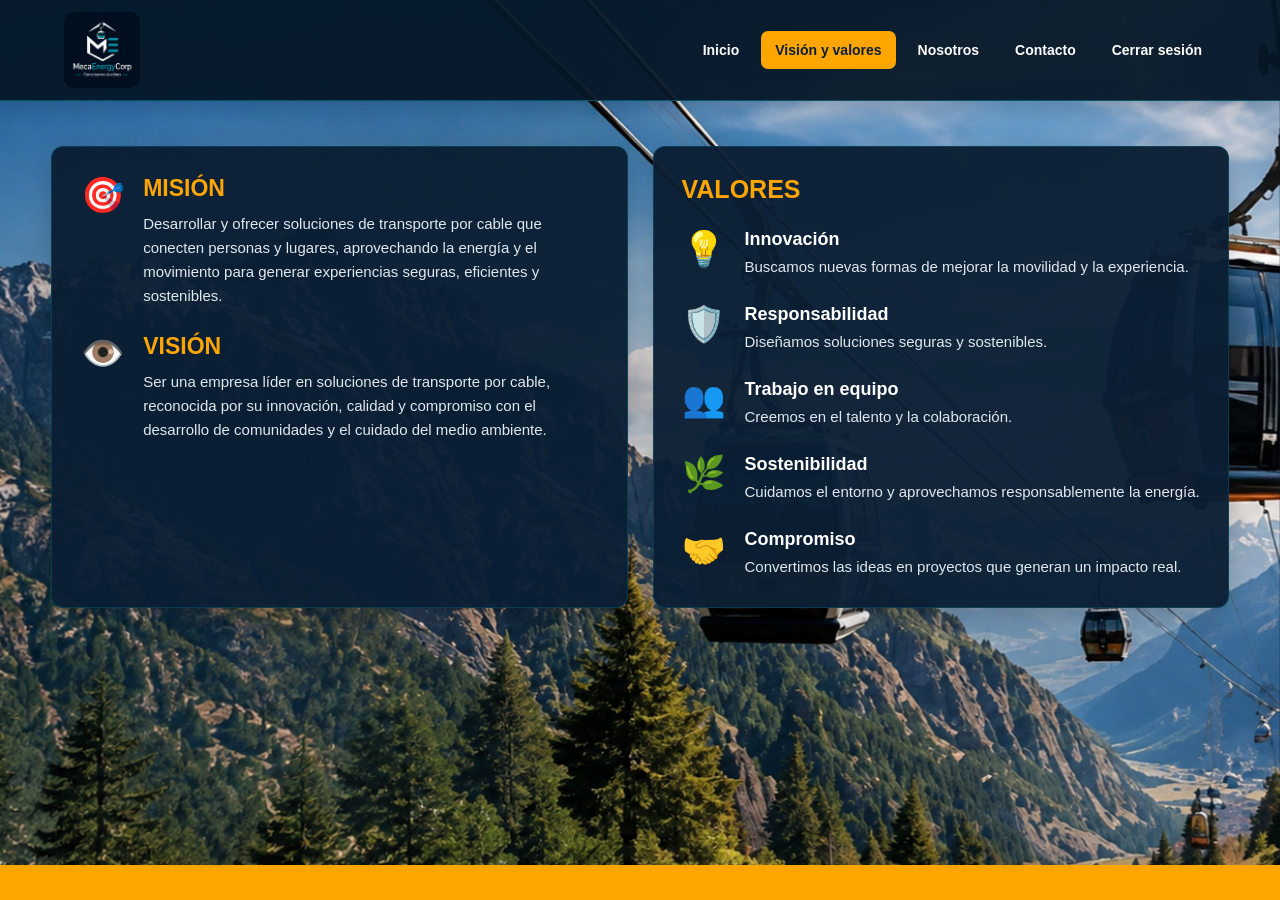
==== index3.html @ 9ee958cf "editor de clase activo para la barra de navegacion" ====
<!DOCTYPE html>
<html lang="en">

<head>
    <meta charset="UTF-8">
    <meta name="viewport" content="width=device-width, initial-scale=1.0">
    <title>Document</title>
    <link rel="stylesheet" href="estilo3.css">
</head>

<body>
    <img src="img/Góndolas sobre el valle alpino.png" class="fondo" alt="fondo">
    <nav class="barra-navegacion">

        <a href="#inicio" class="marca" aria-label="Ir al inicio">
            <img src="img/MecaEnergyCorp_ Conectamos destinos.png" alt="Logo de MecaEnergyCorp" id="logo">
        </a>

        <div class="enlaces">
            <a href="inicio.html" >Inicio</a>
            <a href="index3.html" class="activo">Visión y valores</a>
            <a href="">Nosotros</a>
            <a href="">Contacto</a>
            <a href="index.html" id="cerrarSesion">Cerrar sesión</a>
        </div>

    </nav>

    <div class="caja">
        <div class="caja-hijo1">
            <div class="bloque-info">
        <div class="icono-info">🎯</div>
        <div>
            <h2>MISIÓN</h2>
            <p>
                Desarrollar y ofrecer soluciones de transporte
                por cable que conecten personas y lugares,
                aprovechando la energía y el movimiento para
                generar experiencias seguras, eficientes y sostenibles.
            </p>
        </div>
    </div>

    <div class="bloque-info">
        <div class="icono-info">👁️</div>
        <div>
            <h2>VISIÓN</h2>
            <p>
                Ser una empresa líder en soluciones de transporte
                por cable, reconocida por su innovación, calidad
                y compromiso con el desarrollo de comunidades
                y el cuidado del medio ambiente.
            </p>
        </div>
    </div>
        </div>


        <div class="caja-hijo2">
             <h2 class="titulo-valores">VALORES</h2>

    <div class="bloque-info">
        <div class="icono-info">💡</div>
        <div>
            <h3>Innovación</h3>
            <p>Buscamos nuevas formas de mejorar la movilidad y la experiencia.</p>
        </div>
    </div>

    <div class="bloque-info">
        <div class="icono-info">🛡️</div>
        <div>
            <h3>Responsabilidad</h3>
            <p>Diseñamos soluciones seguras y sostenibles.</p>
        </div>
    </div>

    <div class="bloque-info">
        <div class="icono-info">👥</div>
        <div>
            <h3>Trabajo en equipo</h3>
            <p>Creemos en el talento y la colaboración.</p>
        </div>
    </div>

    <div class="bloque-info">
        <div class="icono-info">🌿</div>
        <div>
            <h3>Sostenibilidad</h3>
            <p>Cuidamos el entorno y aprovechamos responsablemente la energía.</p>
        </div>
    </div>

    <div class="bloque-info">
        <div class="icono-info">🤝</div>
        <div>
            <h3>Compromiso</h3>
            <p>Convertimos las ideas en proyectos que generan un impacto real.</p>
        </div>
    </div>
        </div>
    </div>



    <div class="caja-naranja"></div>
</body>

</html>
---- estilo3.css ----
.fondo {
    position: fixed;
    top: 0;
    left: 0;
    width: 100%;
    height: 100%;
    object-fit: cover;
    z-index: -1;
}

/* =========================================
   MECAENERGYCORP
   PÁGINA PRINCIPAL
========================================= */

/* COLORES Y AJUSTES GENERALES */

:root {
    --azul-oscuro: #061727;
    --azul-profundo: #0b1f33;
    --turquesa: #0093ab;
    --blanco: #ffffff;
    --gris-claro: #dce5ed;
}

* {
    margin: 0;
    padding: 0;
    box-sizing: border-box;
}

html {
    scroll-behavior: smooth;
}

body {
    min-height: 100vh;
    font-family: Arial, Helvetica, sans-serif;
    background:
        radial-gradient(ellipse at 75% 45%,
            #123650 0%,
            var(--azul-profundo) 45%,
            var(--azul-oscuro) 100%);
    color: var(--blanco);
    overflow-x: hidden;
}

img {
    display: block;
    max-width: 100%;
}


.barra-navegacion {
    position: relative;
    z-index: 10;

    width: 100%;
    min-height: 90px;
    padding: 12px 6%;

    display: flex;
    justify-content: space-between;
    align-items: center;
    gap: 25px;

    background-color: rgba(6, 23, 39, 0.92);
    border-bottom: 1px solid rgba(0, 147, 171, 0.45);
    box-shadow: 0 4px 18px rgba(0, 0, 0, 0.15);
}

.marca {
    display: flex;
    align-items: center;
    flex-shrink: 0;
}

.marca img {
    width: 76px;
    height: 76px;
    object-fit: contain;
    border-radius: 10px;
}

.enlaces {
    display: flex;
    justify-content: flex-end;
    align-items: center;
    flex-wrap: wrap;
    gap: 8px;
}

.enlaces a {
    padding: 11px 14px;

    color: var(--blanco);
    text-decoration: none;
    font-size: 14px;
    font-weight: bold;

    border-radius: 7px;
    transition:
        background-color 0.25s ease,
        color 0.25s ease;
}

.enlaces a:hover {
    background-color: orange;
    color: #0b1f33;
}

.caja-naranja {
    position: fixed;
    bottom: 0;
    left: 0;
    width: 100%;
    height: 50px;
    background-color: orange;
    z-index: 10;

    display: flex;
    justify-content: center;
    align-items: center;
}

.caja {
    display: flex;
    justify-content: center;
    align-items: center;
    flex-wrap: wrap;
    padding: 60px;
    box-sizing: border-box;
    gap: 20px;
}

.caja-hijo1 {
    background-color: #0b1f33;
    border-radius: 10px;
    padding: 20px;
    width: 50%;
    max-width: 100%;
    box-sizing: border-box;
    margin: 0;
    margin-top: 0;
}

.caja-hijo2 {
    background-color: #0b1f33;
    border-radius: 10px;
    padding: 20px;
    width: 50%;
    max-width: 100%;
    box-sizing: border-box;
    margin: 0;
    margin-top: 0;
}

.bloque-info {
    display: flex;
    align-items: flex-start;
    gap: 18px;
    margin-bottom: 25px;
}

.icono-info {
    font-size: 35px;
    min-width: 45px;
    color: orange;
}

.bloque-info h2 {
    color: orange;
    margin: 0 0 10px 0;
    font-size: 23px;
}

.bloque-info p {
    color: #e1e8ef;
    font-size: 16px;
    line-height: 1.6;
    margin: 0;
}

.titulo-valores {
    color: orange;
    font-size: 25px;
    margin: 0 0 25px 0;
}

.bloque-info h3 {
    color: white;
    font-size: 18px;
    margin: 0 0 5px 0;
}

.bloque-info p {
    color: #e1e8ef;
    font-size: 15px;
    line-height: 1.5;
    margin: 0;
}

/* =========================================
   MECAENERGYCORP
   DISEÑO RESPONSIVE
========================================= */

/* COLORES */

:root {
    --azul-oscuro: #061727;
    --azul-profundo: #0b1f33;
    --turquesa: #0093ab;
    --blanco: #ffffff;
    --gris-claro: #dce5ed;
    --naranja: orange;
}

/* AJUSTES GENERALES */

* {
    margin: 0;
    padding: 0;
    box-sizing: border-box;
}

html {
    scroll-behavior: smooth;
}

body {
    min-height: 100vh;
    font-family: Arial, Helvetica, sans-serif;

    background:
        radial-gradient(
            ellipse at 75% 45%,
            #123650 0%,
            var(--azul-profundo) 45%,
            var(--azul-oscuro) 100%
        );

    color: var(--blanco);
    overflow-x: hidden;
}

/* IMÁGENES */

img {
    display: block;
    max-width: 100%;
}

.fondo {
    position: fixed;
    top: 0;
    left: 0;

    width: 100%;
    height: 100%;

    object-fit: cover;
    z-index: -1;
}

/* =========================================
   BARRA DE NAVEGACIÓN
========================================= */

.barra-navegacion {
    position: relative;
    z-index: 10;

    width: 100%;
    min-height: 90px;

    padding: 12px 5%;

    display: flex;
    justify-content: space-between;
    align-items: center;

    gap: 25px;

    background-color: rgba(6, 23, 39, 0.94);

    border-bottom: 1px solid rgba(0, 147, 171, 0.45);

    box-shadow: 0 4px 18px rgba(0, 0, 0, 0.15);
}

/* LOGO */

.marca {
    display: flex;
    align-items: center;
    flex-shrink: 0;
}

.marca img {
    width: 76px;
    height: 76px;

    object-fit: contain;
    border-radius: 10px;
}

/* ENLACES */

.enlaces {
    display: flex;

    justify-content: flex-end;
    align-items: center;

    flex-wrap: wrap;
    gap: 8px;
}

.enlaces a {
    padding: 11px 14px;

    color: var(--blanco);
    text-decoration: none;

    font-size: 14px;
    font-weight: bold;

    border-radius: 7px;

    transition:
        background-color 0.25s ease,
        color 0.25s ease;
}

.enlaces a:hover,
.enlaces a.activo {
    background-color: var(--naranja);
    color: var(--azul-profundo);
}

/* =========================================
   CONTENEDOR PRINCIPAL
========================================= */

.caja {
    width: 100%;
    max-width: 1600px;

    margin: 0 auto;

    padding: 45px 4% 80px;

    display: flex;
    justify-content: center;
    align-items: stretch;

    gap: 25px;
}

/* =========================================
   CAJAS PRINCIPALES
========================================= */

.caja-hijo1,
.caja-hijo2 {
    background-color: rgba(11, 31, 51, 0.96);

    border: 1px solid rgba(0, 147, 171, 0.25);
    border-radius: 12px;

    padding: 28px;

    min-width: 0;

    /* Permite que ambas cajas compartan el espacio */
    flex: 1 1 0;

    box-shadow: 0 8px 25px rgba(0, 0, 0, 0.18);
}

/* =========================================
   BLOQUES DE INFORMACIÓN
========================================= */

.bloque-info {
    display: flex;
    align-items: flex-start;

    gap: 18px;
    margin-bottom: 25px;

    min-width: 0;
}

.bloque-info:last-child {
    margin-bottom: 0;
}

/* ICONOS */

.icono-info {
    font-size: 35px;

    min-width: 45px;
    flex-shrink: 0;

    color: var(--naranja);
    text-align: center;
}

/* CONTENIDO DE CADA BLOQUE */

.contenido-info {
    flex: 1;
    min-width: 0;
    overflow-wrap: break-word;
}

/* TÍTULOS */

.bloque-info h2 {
    color: var(--naranja);

    margin-bottom: 10px;
    font-size: 23px;
}

.titulo-valores {
    color: var(--naranja);

    font-size: 25px;
    margin-bottom: 25px;
}

.bloque-info h3 {
    color: var(--blanco);

    font-size: 18px;
    margin-bottom: 5px;
}

/* PÁRRAFOS */

.bloque-info p {
    color: #e1e8ef;

    font-size: 15px;
    line-height: 1.6;

    margin: 0;
}

/* =========================================
   BARRA NARANJA INFERIOR
========================================= */

.caja-naranja {
    position: fixed;

    bottom: 0;
    left: 0;

    width: 100%;
    height: 35px;

    background-color: var(--naranja);
    z-index: 10;
}

/* =========================================
   TABLETS
   Pantallas de hasta 1000px
========================================= */

@media screen and (max-width: 1000px) {

    /* La navegación se organiza en dos filas */
    .barra-navegacion {
        flex-direction: column;
        justify-content: center;

        gap: 12px;
        padding: 15px 3%;
    }

    .marca img {
        width: 70px;
        height: 70px;
    }

    .enlaces {
        justify-content: center;
        gap: 6px;
    }

    .enlaces a {
        padding: 10px 12px;
        font-size: 13px;
    }

    /* Las dos cajas siguen juntas si hay espacio */
    .caja {
        padding: 35px 3% 65px;
        gap: 18px;
    }

    .caja-hijo1,
    .caja-hijo2 {
        padding: 22px;
    }

    .bloque-info {
        gap: 12px;
    }

    .icono-info {
        min-width: 35px;
        font-size: 29px;
    }

    .bloque-info h2 {
        font-size: 21px;
    }

    .titulo-valores {
        font-size: 23px;
    }

    .bloque-info h3 {
        font-size: 17px;
    }

    .bloque-info p {
        font-size: 14px;
        line-height: 1.55;
    }
}

/* =========================================
   TELÉFONOS
   Pantallas de hasta 600px
========================================= */

@media screen and (max-width: 600px) {

    /* NAVEGACIÓN */

    .barra-navegacion {
        padding: 12px 14px;
        gap: 12px;
    }

    .marca img {
        width: 65px;
        height: 65px;
    }

    .enlaces {
        width: 100%;

        display: grid;

        grid-template-columns: repeat(2, minmax(0, 1fr));

        gap: 8px;
    }

    .enlaces a {
        display: flex;
        justify-content: center;
        align-items: center;

        min-height: 40px;

        padding: 9px 6px;

        text-align: center;
        font-size: 12px;

        overflow-wrap: anywhere;
    }

    /* CONTENEDOR PRINCIPAL */

    .caja {
        flex-direction: column;
        align-items: stretch;

        padding: 22px 14px 65px;

        gap: 22px;
    }

    /* LAS DOS CAJAS OCUPAN TODO EL ANCHO */

    .caja-hijo1,
    .caja-hijo2 {
        width: 100%;
        flex: 1 1 auto;

        padding: 22px 18px;

        border-radius: 10px;
    }

    /* BLOQUES DE INFORMACIÓN */

    .bloque-info {
        gap: 12px;
        margin-bottom: 24px;
    }

    .icono-info {
        min-width: 32px;
        font-size: 27px;
    }

    /* TÍTULOS */

    .bloque-info h2 {
        font-size: 20px;
        margin-bottom: 8px;
    }

    .titulo-valores {
        font-size: 23px;
        margin-bottom: 24px;
    }

    .bloque-info h3 {
        font-size: 17px;
    }

    /* TEXTO */

    .bloque-info p {
        font-size: 14px;
        line-height: 1.6;
    }

    /* BARRA INFERIOR */

    .caja-naranja {
        height: 20px;
    }
}

/* =========================================
   TELÉFONOS MUY ESTRECHOS
   Pantallas de hasta 360px
========================================= */

@media screen and (max-width: 360px) {

    .enlaces {
        grid-template-columns: 1fr;
    }

    .caja {
        padding-left: 10px;
        padding-right: 10px;
    }

    .caja-hijo1,
    .caja-hijo2 {
        padding: 18px 14px;
    }

    .bloque-info {
        gap: 9px;
    }

    .icono-info {
        min-width: 28px;
        font-size: 24px;
    }

    .bloque-info h2 {
        font-size: 18px;
    }

    .bloque-info p {
        font-size: 13px;
    }
}
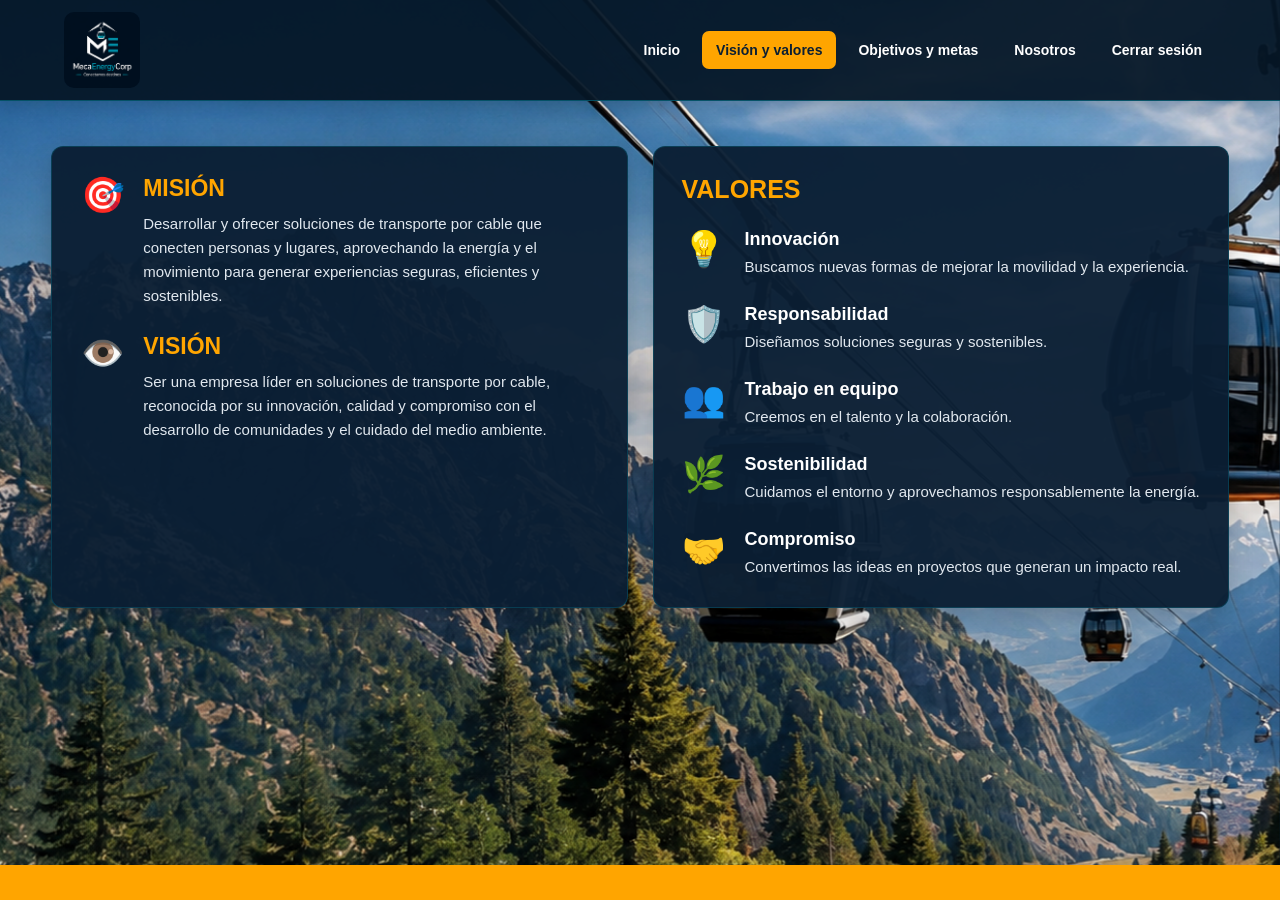
==== commit 62e1a894: "reacomodacon de objetivos y metas" ====
--- a/index3.html
+++ b/index3.html
@@ -19,8 +19,8 @@
         <div class="enlaces">
             <a href="inicio.html" >Inicio</a>
             <a href="index3.html" class="activo">Visión y valores</a>
+            <a href="index4.html">Objetivos y metas</a>
             <a href="">Nosotros</a>
-            <a href="">Contacto</a>
             <a href="index.html" id="cerrarSesion">Cerrar sesión</a>
         </div>
 
--- a/estilo3.css
+++ b/estilo3.css
@@ -81,7 +81,7 @@
     object-fit: contain;
     border-radius: 10px;
 }
-
+    
 .enlaces {
     display: flex;
     justify-content: flex-end;
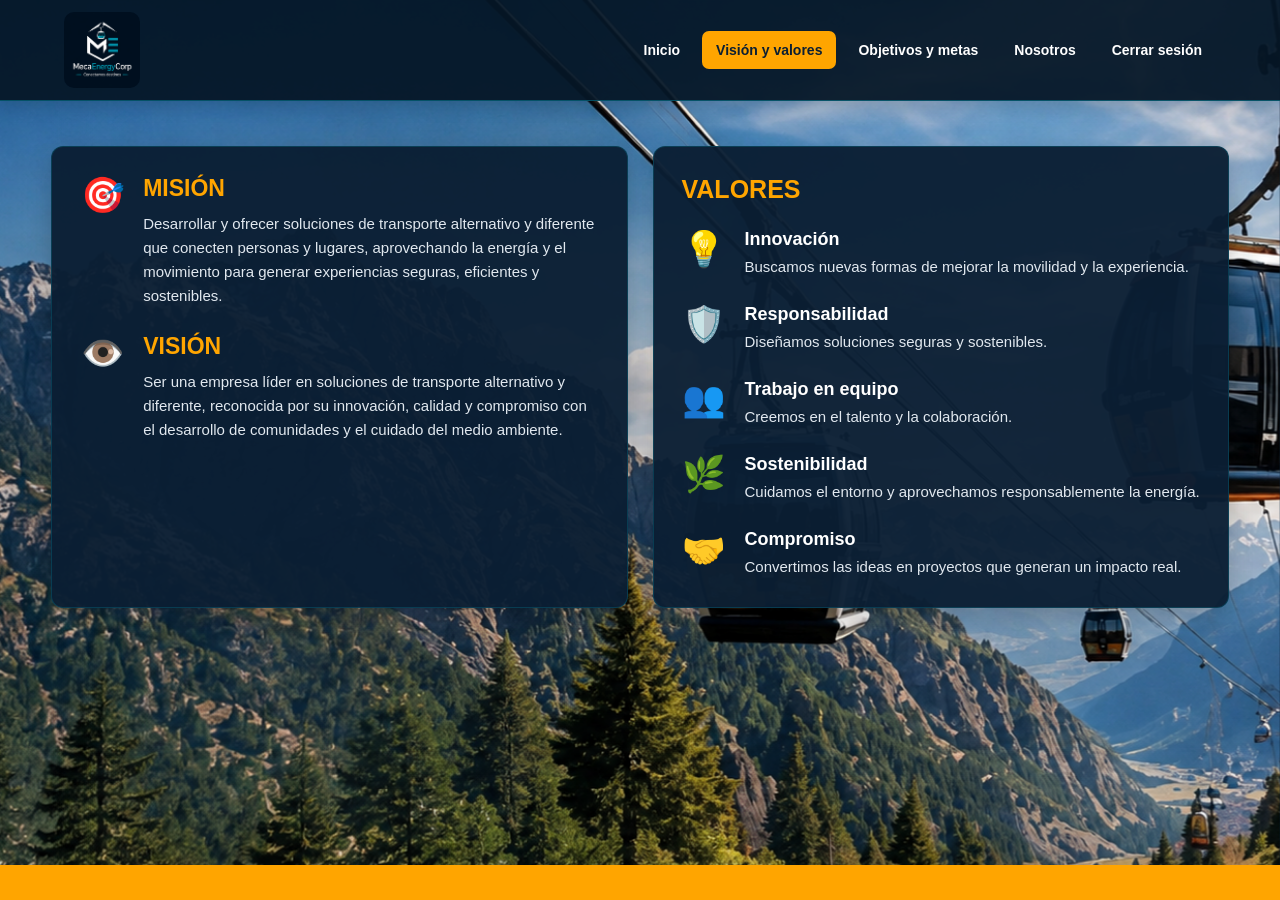
==== commit c70c5c68: "eliminacion de transporte por cable" ====
--- a/index3.html
+++ b/index3.html
@@ -34,7 +34,7 @@
             <h2>MISIÓN</h2>
             <p>
                 Desarrollar y ofrecer soluciones de transporte
-                por cable que conecten personas y lugares,
+                alternativo y diferente que conecten personas y lugares,
                 aprovechando la energía y el movimiento para
                 generar experiencias seguras, eficientes y sostenibles.
             </p>
@@ -47,7 +47,7 @@
             <h2>VISIÓN</h2>
             <p>
                 Ser una empresa líder en soluciones de transporte
-                por cable, reconocida por su innovación, calidad
+                alternativo y diferente, reconocida por su innovación, calidad
                 y compromiso con el desarrollo de comunidades
                 y el cuidado del medio ambiente.
             </p>
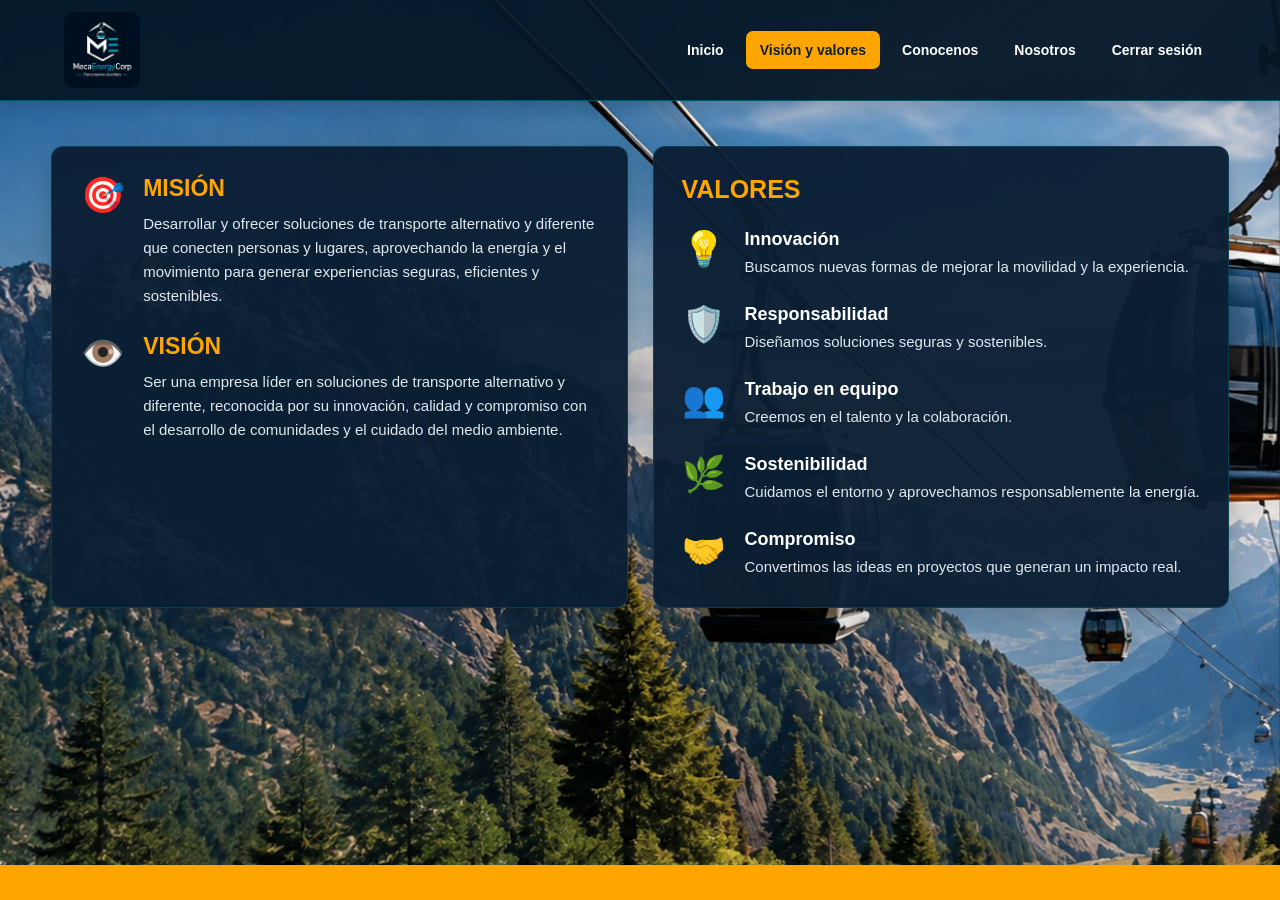
==== commit 49c20324: "Conocenos" ====
--- a/index3.html
+++ b/index3.html
@@ -19,7 +19,7 @@
         <div class="enlaces">
             <a href="inicio.html" >Inicio</a>
             <a href="index3.html" class="activo">Visión y valores</a>
-            <a href="index4.html">Objetivos y metas</a>
+            <a href="index4.html">Conocenos</a>
             <a href="">Nosotros</a>
             <a href="index.html" id="cerrarSesion">Cerrar sesión</a>
         </div>
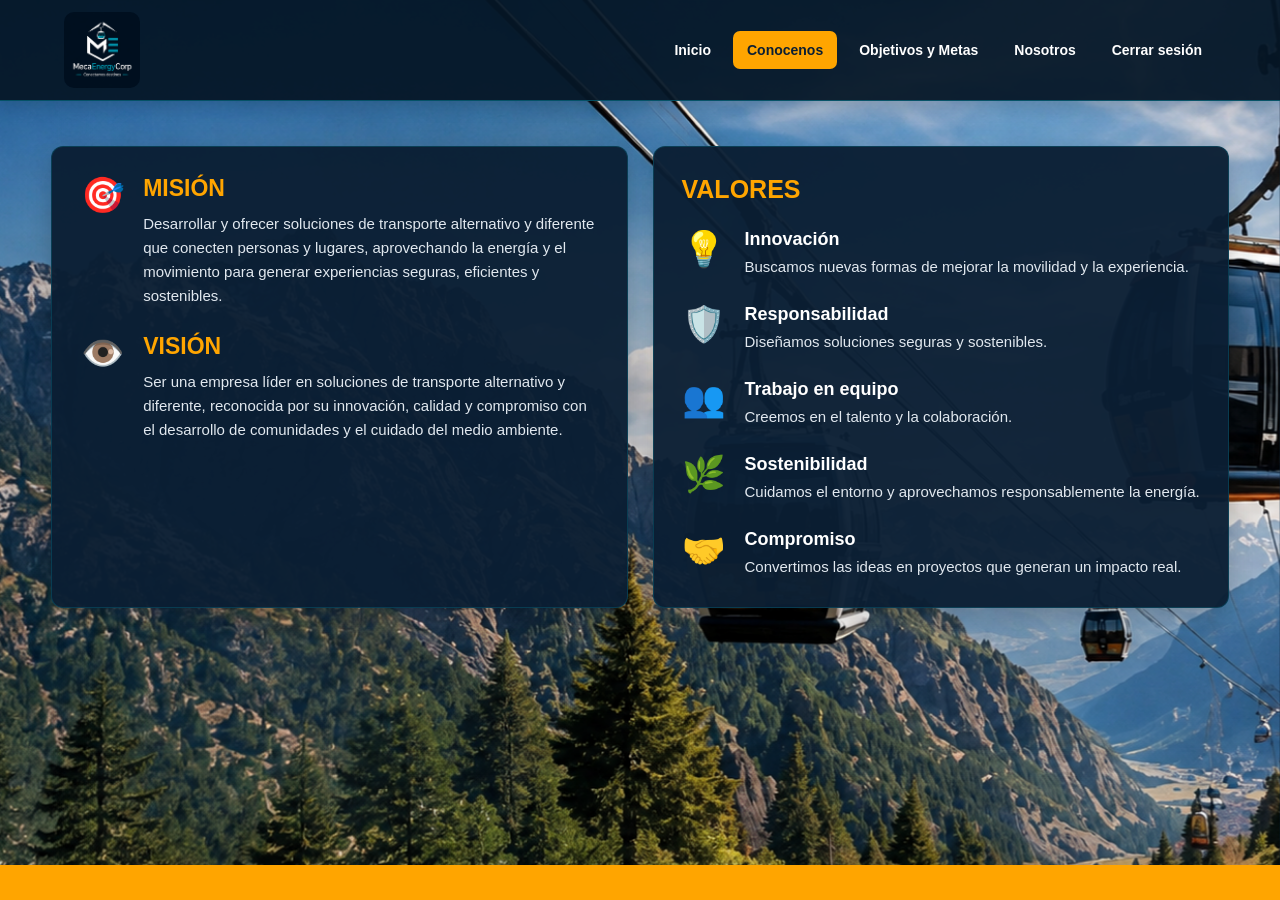
==== commit 167f9031: "cambios de botones" ====
--- a/index3.html
+++ b/index3.html
@@ -18,8 +18,8 @@
 
         <div class="enlaces">
             <a href="inicio.html" >Inicio</a>
-            <a href="index3.html" class="activo">Visión y valores</a>
-            <a href="index4.html">Conocenos</a>
+            <a href="index3.html" class="activo">Conocenos</a>
+            <a href="index4.html">Objetivos y Metas</a>
             <a href="">Nosotros</a>
             <a href="index.html" id="cerrarSesion">Cerrar sesión</a>
         </div>
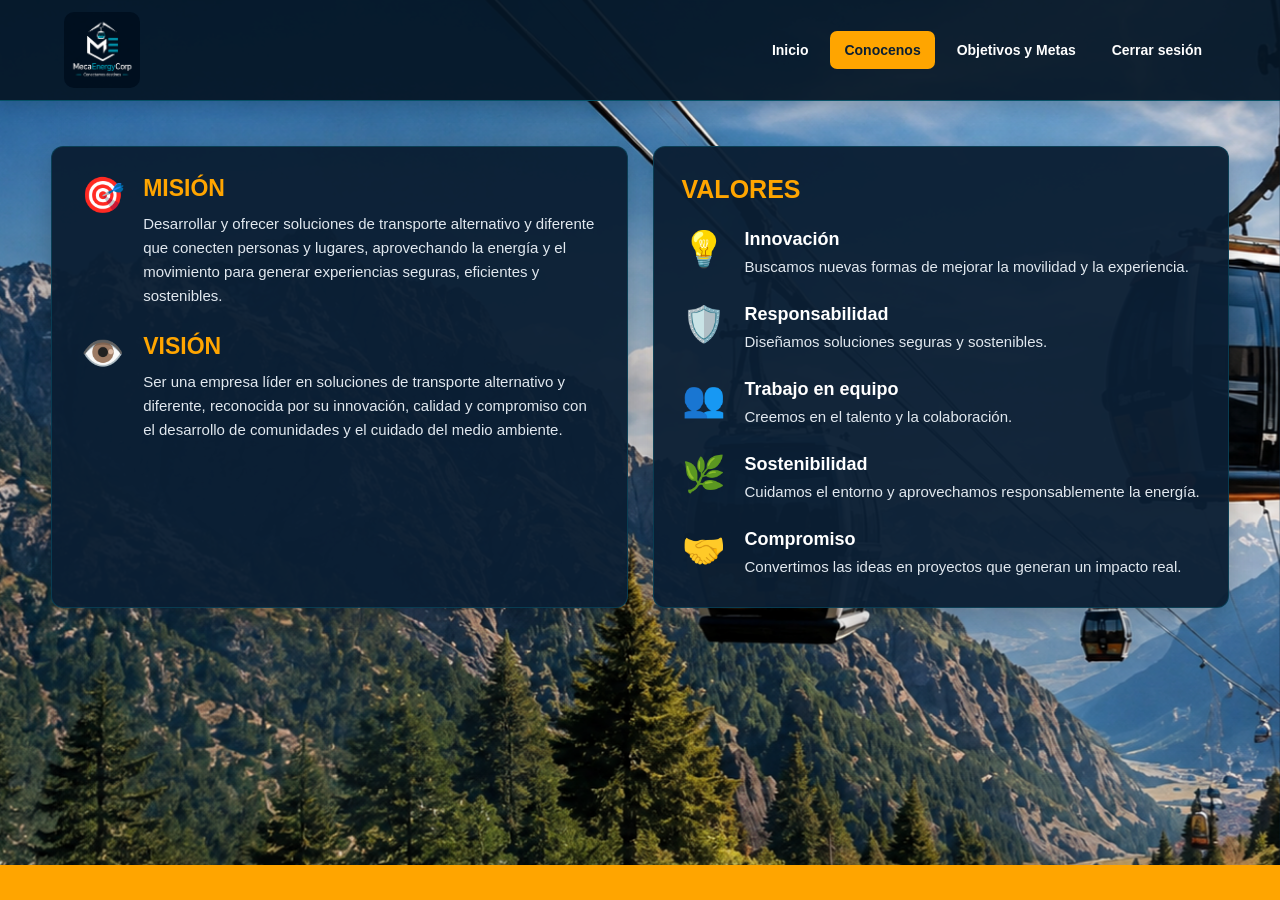
==== commit dd8c46b5: "delet the opcion in menu" ====
--- a/index3.html
+++ b/index3.html
@@ -20,7 +20,6 @@
             <a href="inicio.html" >Inicio</a>
             <a href="index3.html" class="activo">Conocenos</a>
             <a href="index4.html">Objetivos y Metas</a>
-            <a href="">Nosotros</a>
             <a href="index.html" id="cerrarSesion">Cerrar sesión</a>
         </div>
 
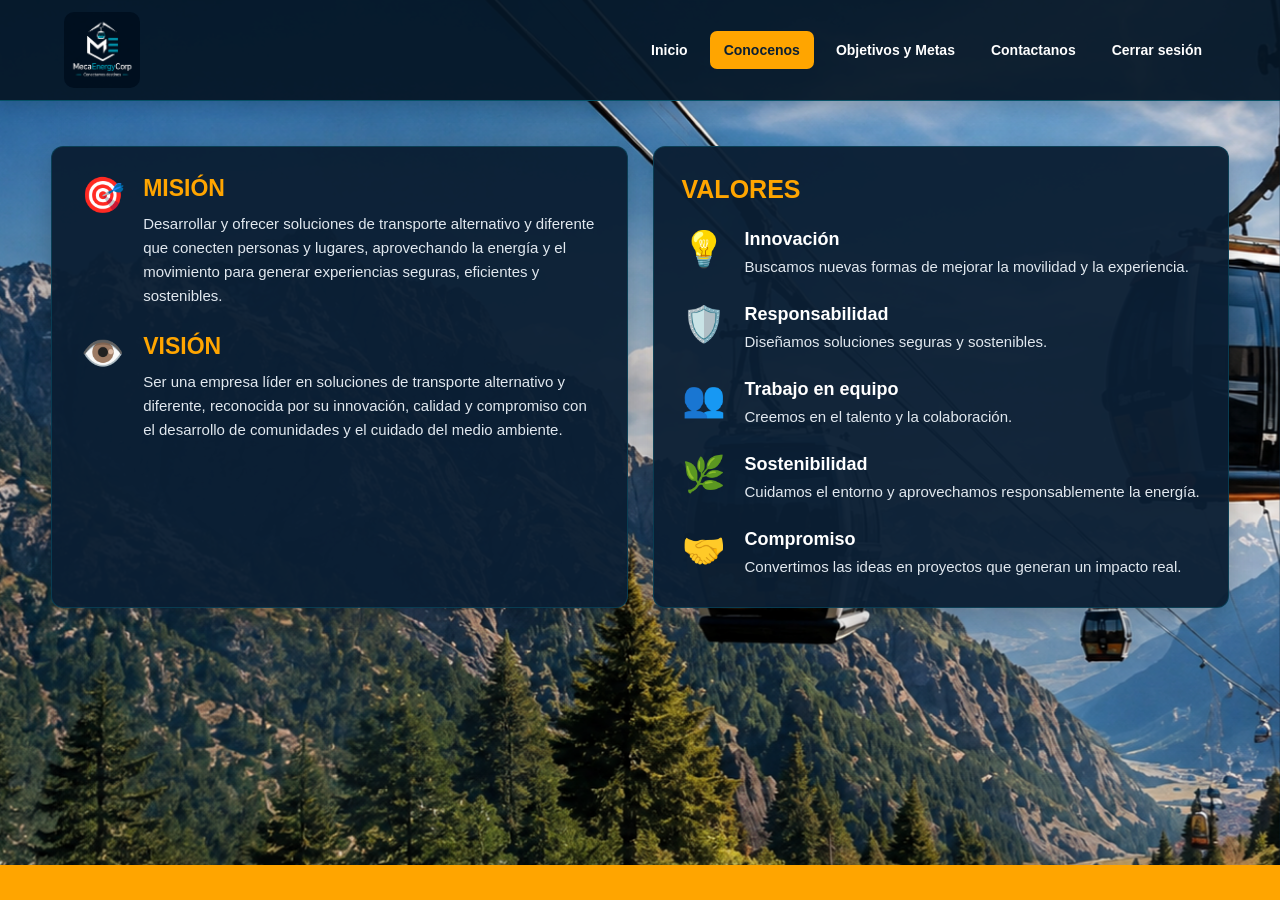
==== commit 45c2849f: "index5 contactanos" ====
--- a/index3.html
+++ b/index3.html
@@ -20,6 +20,7 @@
             <a href="inicio.html" >Inicio</a>
             <a href="index3.html" class="activo">Conocenos</a>
             <a href="index4.html">Objetivos y Metas</a>
+            <a href="index5.html">Contactanos</a>
             <a href="index.html" id="cerrarSesion">Cerrar sesión</a>
         </div>
 
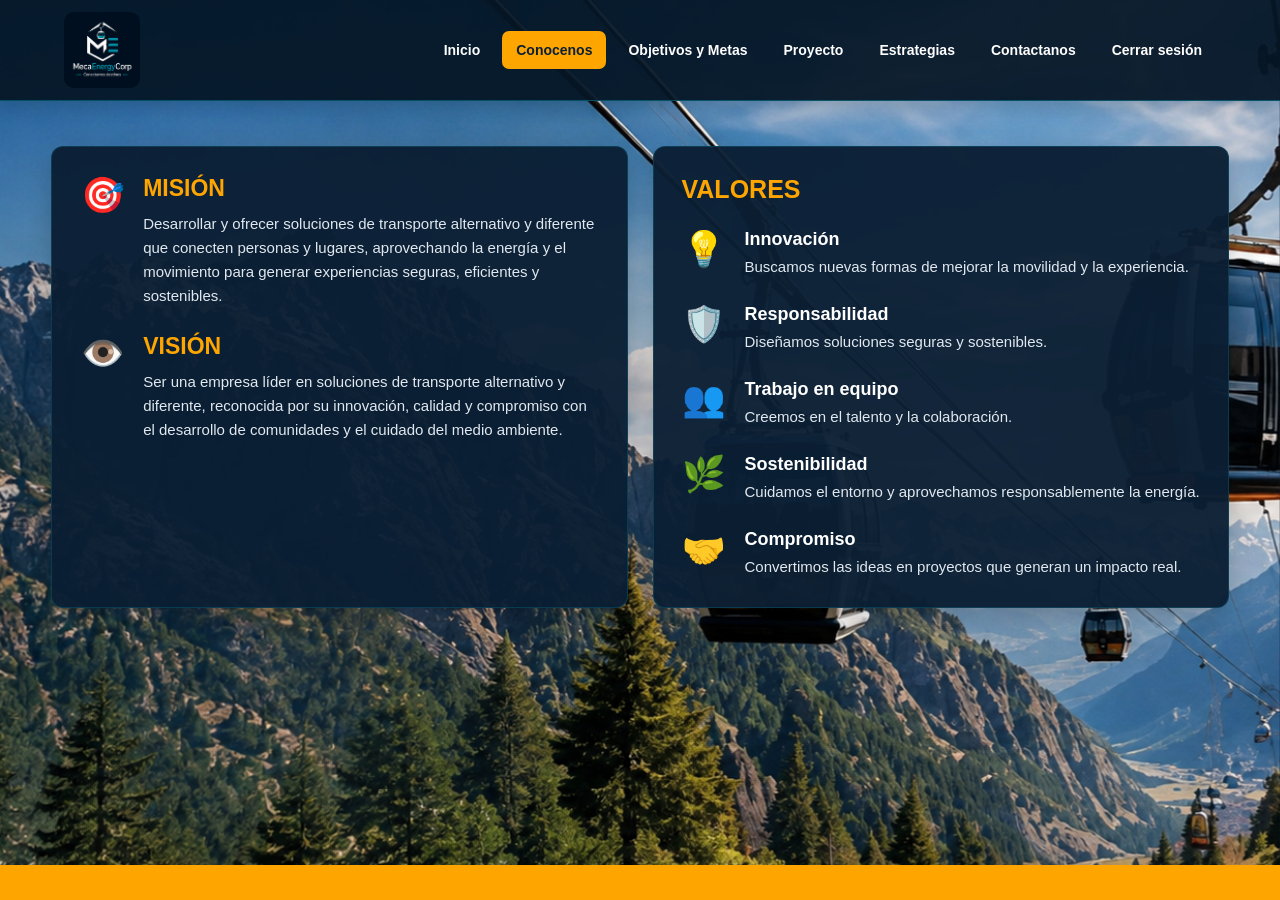
==== commit 0aa419b9: "cambiar la el id activo de lugar par ala identificacion de ubicacion entre barra de navegacion" ====
--- a/index3.html
+++ b/index3.html
@@ -20,6 +20,8 @@
             <a href="inicio.html" >Inicio</a>
             <a href="index3.html" class="activo">Conocenos</a>
             <a href="index4.html">Objetivos y Metas</a>
+            <a href="index6.html">Proyecto</a>
+            <a href="index7.html">Estrategias</a>
             <a href="index5.html">Contactanos</a>
             <a href="index.html" id="cerrarSesion">Cerrar sesión</a>
         </div>
--- a/estilo3.css
+++ b/estilo3.css
@@ -109,6 +109,12 @@
     color: #0b1f33;
 }
 
+.enlaces a:hover,
+.enlaces a.activo {
+    background-color: orange;
+    color: #0b1f33;
+}
+
 .caja-naranja {
     position: fixed;
     bottom: 0;
